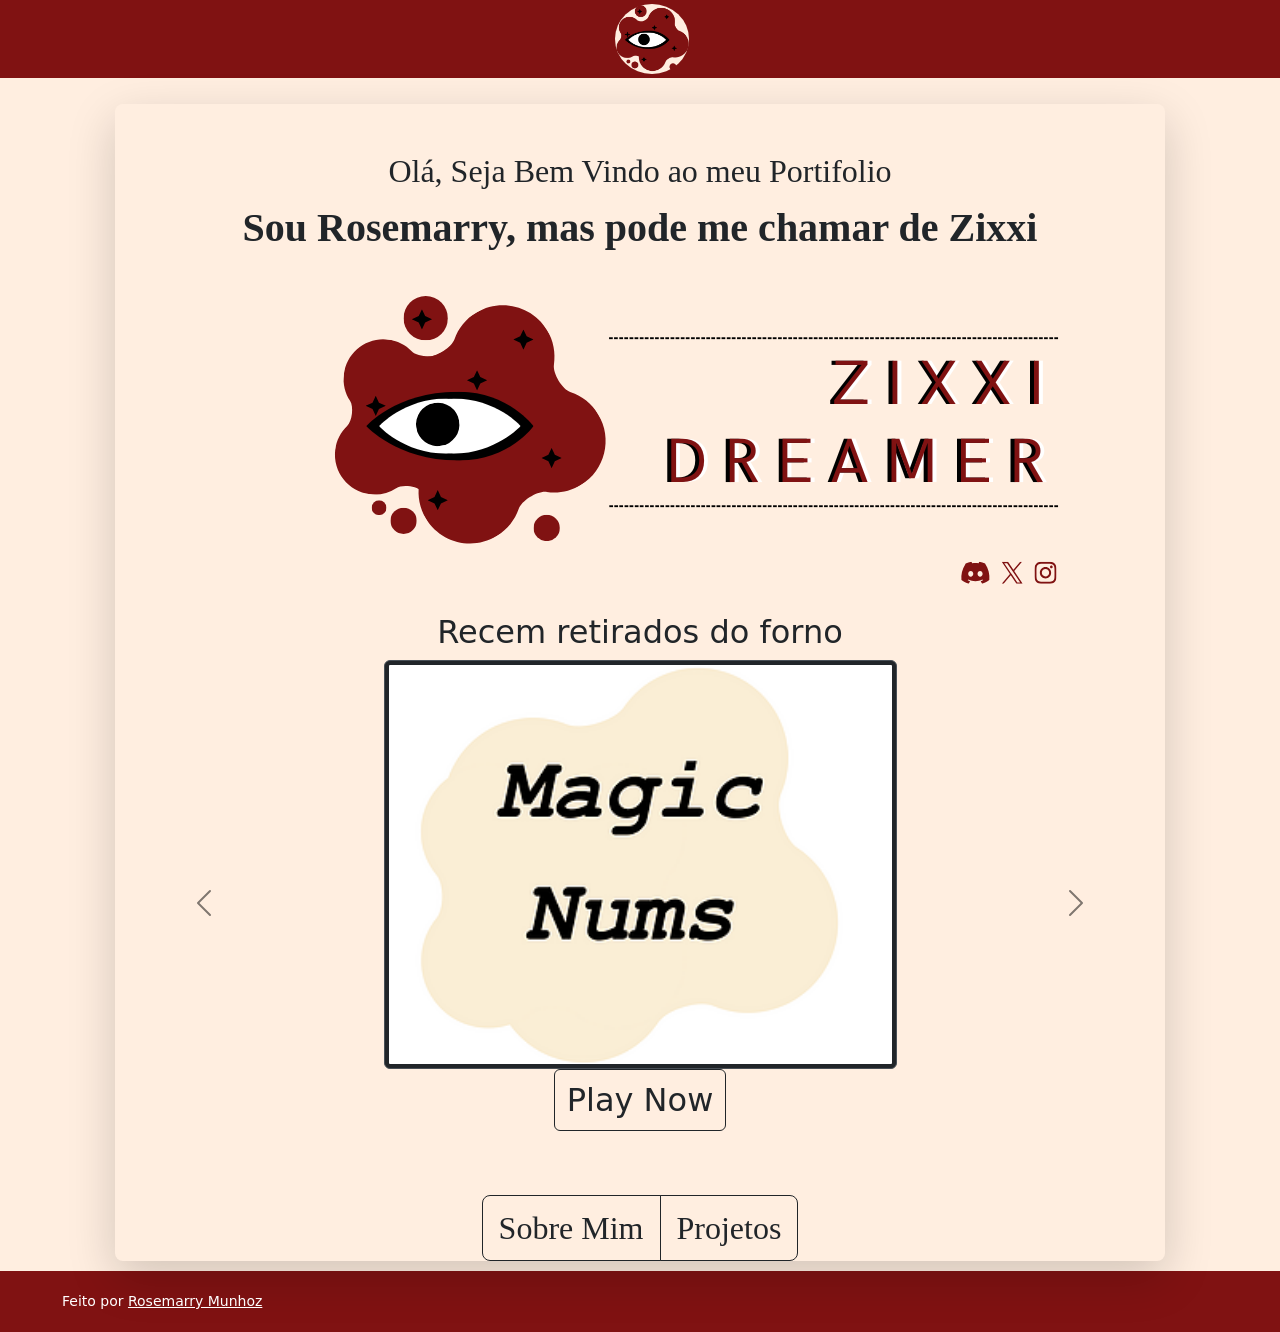
==== index.html @ f3fefdc5 "deleted:    Public/home.html #	modified:   index.html #	renamed:    Public/projetos.html -> projetos" ====
<!doctype html>
<html lang="pt-br">
  <head>
    <!-- metadados -->
    <meta charset="UTF-8" />
    <meta name="viewport" content="width=device-width, initial-scale=1.0" />
    <meta
      name="description"
      content="Portifolio Desenvolvedora e Analista de sistemas, especializada em desenvolvimento de jogos, godot e gamemaker"
    />
    <meta name="author" content="Rosemarry/Zixxi Products" />

    <meta property="og:title" content="Portifolio Rosemarry/Zixxi" />
    <meta
      property="og:description"
      content="Esse é o meu portifolio, conheça meus projetos e minhas habilidades"
    />
    <meta property="og:type" content="website" />

    <!-- links -->
    <link
      href="https://cdn.jsdelivr.net/npm/bootstrap@5.3.8/dist/css/bootstrap.min.css"
      rel="stylesheet"
      integrity="sha384-sRIl4kxILFvY47J16cr9ZwB07vP4J8+LH7qKQnuqkuIAvNWLzeN8tE5YBujZqJLB"
      crossorigin="anonymous"
    />
    <link rel="preconnect" href="https://fonts.googleapis.com" />
    <link rel="stylesheet" href="/Sass/Css/main.css" />
    <link rel="shortcut icon" href="/assets/logo.svg" type="image/x-icon" />

    <!-- title -->
    <title>Portfolio</title>
  </head>
  <body class="container-fluid">
    <header class="row p-1">
      <nav class="text-center">
        <img
          src="/Assets/logo-portifolio.png"
          alt="logo do portifolio em forma de uma lua"
          class="i-sm ms-4 rounded-circle"
        />
      </nav>
    </header>

    <main class="row " data-bs-theme="dark">
      <div class="col-1"></div>
      <div class="col-10 shadow-lg rounded-3 pt-5 mt-3 text-center box">
        <h1 class="playwrite-gb-j fs-2">
          Olá, Seja Bem Vindo ao meu Portifolio
        </h1>

        <p class="playwrite-gb-j fs-1 fw-bold">
          Sou Rosemarry, mas pode me chamar de Zixxi
        </p>

        <img
          src="..\Assets\banner.png"
          alt=""
          class="mx-auto d-block img-fluid"
        />

        <br />

        <h2>Recem retirados do forno</h2>
        <div
          id="carouselExampleInterval"
          class="carousel slide "
          data-bs-ride="carousel"
        >


          <div class="carousel-inner carousel-dark">

            <div class="carousel-item active" data-bs-interval="10000">
              <img src="..\Assets\MagicNums.png" class="d-block w-50 img-thumbnail mx-auto d-block" alt="..." />
              <p><a href="https://zixxi-the-dreamer.itch.io/magic-nums" class="btn btn-outline-dark fs-2">Play Now</a></p>
            </div>


            <div class="carousel-item" data-bs-interval="2000">
              <img src="..\Assets\LuzesConhecimento.png" class="d-block w-50 img-thumbnail mx-auto d-block" alt="..." />
              <p><a href="https://zixxi-the-dreamer.itch.io/luzes-do-conhecimento-alphaxd" class="btn btn-outline-dark fs-2">Play Now</a></p>
            </div>
          </div>


          <button
            class="carousel-control-prev"
            type="button"
            data-bs-target="#carouselExampleInterval"
            data-bs-slide="prev"
          >
            <span class="carousel-control-prev-icon" aria-hidden="true"></span>
            <span class="visually-hidden">Previous</span>
          </button>

          <button
            class="carousel-control-next"
            type="button"
            data-bs-target="#carouselExampleInterval"
            data-bs-slide="next"
          >
            <span class="carousel-control-next-icon" aria-hidden="true"></span>
            <span class="visually-hidden">Next</span>
          </button>

        </div>

        <br>
        <br>

        <div
          class="btn-group playwrite-gb-j btn-group-lg"
          role="group"
          aria-label="Basic example"
        >
          <a href="sobre.html" class="btn btn-outline-dark fs-2">Sobre Mim</a>
          <a href="projetos.html" class="btn btn-outline-dark fs-2">Projetos</a>
        </div>

      </div>
      <div class="col-1"></div>
    </main>

    <footer class="row">
      <small class="text-white"
        >Feito por <a href="#" class="text-white">Rosemarry Munhoz</a></small
      >
    </footer>
    <script
      src="https://cdn.jsdelivr.net/npm/bootstrap@5.3.8/dist/js/bootstrap.bundle.min.js"
      integrity="sha384-FKyoEForCGlyvwx9Hj09JcYn3nv7wiPVlz7YYwJrWVcXK/BmnVDxM+D2scQbITxI"
      crossorigin="anonymous"
    ></script>
  </body>
</html>
---- Sass/Css/main.css ----
@charset "UTF-8";
/* classes de imagem */
.i-sm {
  height: 70px;
}

/* classes de centralização de imagens */
.float-l {
  float: left;
}

.float-r {
  float: right;
}

.playwrite-gb-j {
  font-family: "Playwrite GB J", cursive;
  font-optical-sizing: auto;
  font-weight: 100;
  font-style: normal;
}

header {
  background-color: #801212;
  height: fit-content;
  padding: 15px 25px;
}

main {
  padding: 10px;
  height: fit-content;
  min-height: 95vh;
  background-color: #FFEEE0;
  background-attachment: fixed;
}

footer {
  background-color: #801212;
  padding: 20px 50px;
  height: fit-content;
}

@media (max-width: 900px) {
  main {
    min-height: 100vh;
    height: fit-content;
  }
  .box {
    padding-right: 30px;
  }
}
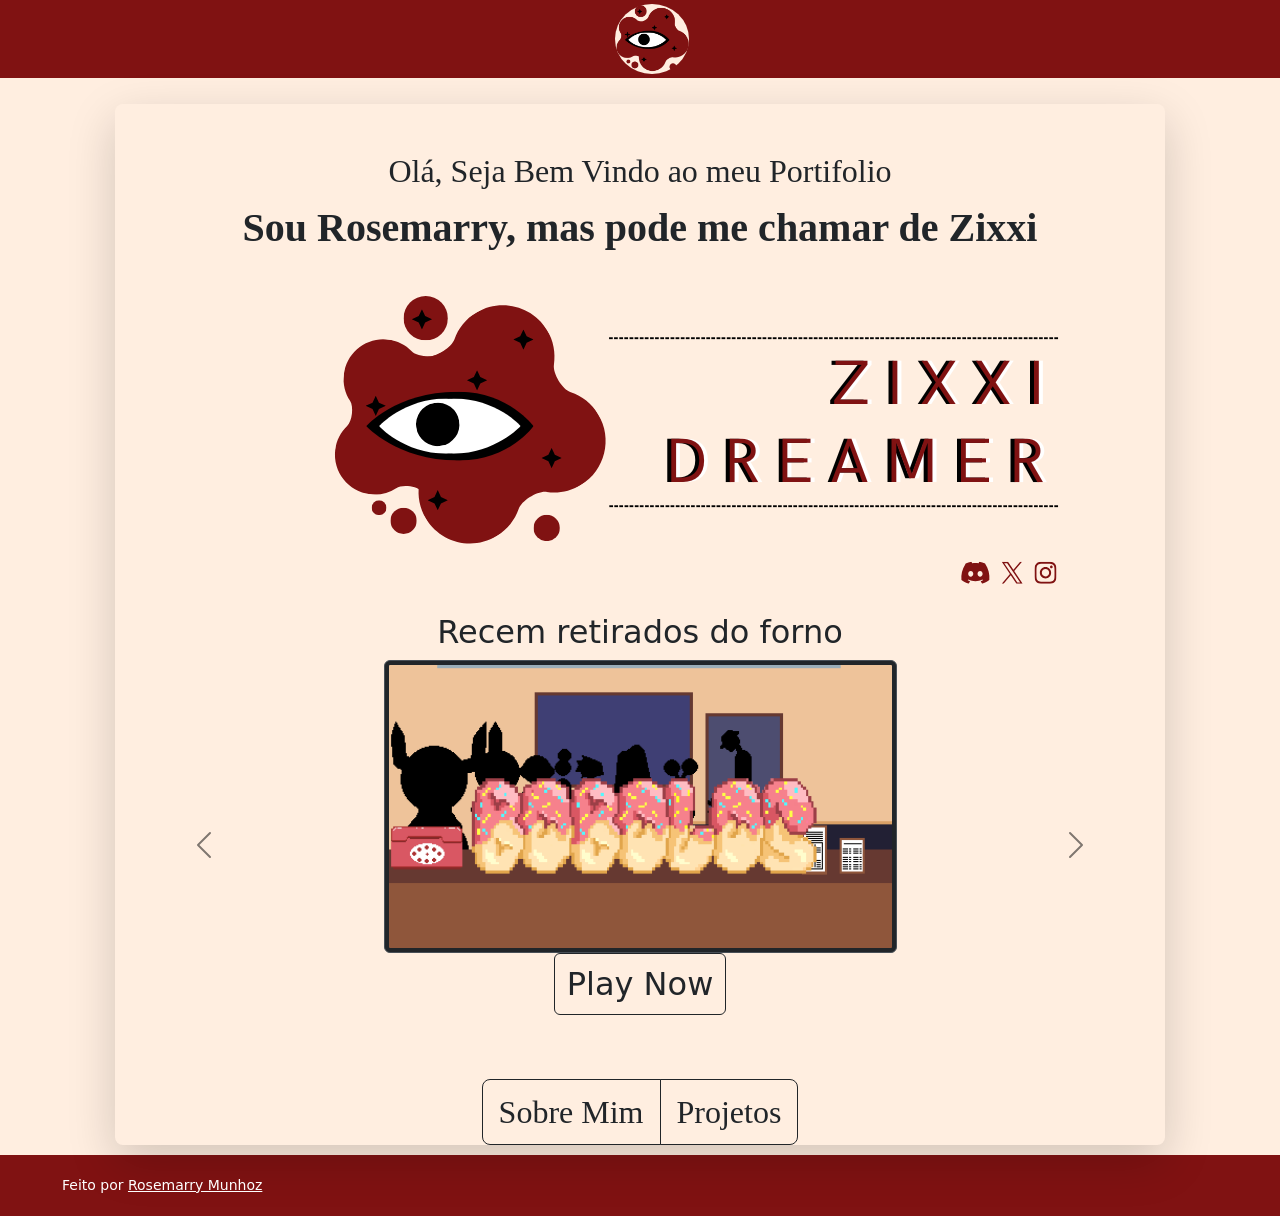
==== commit c326686a: "add projeto bobolos" ====
--- a/index.html
+++ b/index.html
@@ -25,8 +25,8 @@
       crossorigin="anonymous"
     />
     <link rel="preconnect" href="https://fonts.googleapis.com" />
-    <link rel="stylesheet" href="/Sass/Css/main.css" />
-    <link rel="shortcut icon" href="/assets/logo.svg" type="image/x-icon" />
+    <link rel="stylesheet" href="Sass/Css/main.css" />
+    <link rel="shortcut icon" href="Assets/logo.svg" type="image/x-icon" />
 
     <!-- title -->
     <title>Portfolio</title>
@@ -35,7 +35,7 @@
     <header class="row p-1">
       <nav class="text-center">
         <img
-          src="/Assets/logo-portifolio.png"
+          src="Assets/logo-portifolio.png"
           alt="logo do portifolio em forma de uma lua"
           class="i-sm ms-4 rounded-circle"
         />
@@ -54,7 +54,7 @@
         </p>
 
         <img
-          src="..\Assets\banner.png"
+          src="Assets\banner.png"
           alt=""
           class="mx-auto d-block img-fluid"
         />
@@ -72,13 +72,18 @@
           <div class="carousel-inner carousel-dark">
 
             <div class="carousel-item active" data-bs-interval="10000">
-              <img src="..\Assets\MagicNums.png" class="d-block w-50 img-thumbnail mx-auto d-block" alt="..." />
+              <img src="Assets/banner169.png" class="d-block w-50 img-thumbnail mx-auto d-block" alt="..." />
+              <p><a href="https://zixxi-the-dreamer.itch.io/bobolos" class="btn btn-outline-dark fs-2">Play Now</a></p>
+            </div>
+
+            <div class="carousel-item" data-bs-interval="10000">
+              <img src="Assets\MagicNums.png" class="d-block w-50 img-thumbnail mx-auto d-block" alt="..." />
               <p><a href="https://zixxi-the-dreamer.itch.io/magic-nums" class="btn btn-outline-dark fs-2">Play Now</a></p>
             </div>
 
 
             <div class="carousel-item" data-bs-interval="2000">
-              <img src="..\Assets\LuzesConhecimento.png" class="d-block w-50 img-thumbnail mx-auto d-block" alt="..." />
+              <img src="Assets\LuzesConhecimento.png" class="d-block w-50 img-thumbnail mx-auto d-block" alt="..." />
               <p><a href="https://zixxi-the-dreamer.itch.io/luzes-do-conhecimento-alphaxd" class="btn btn-outline-dark fs-2">Play Now</a></p>
             </div>
           </div>
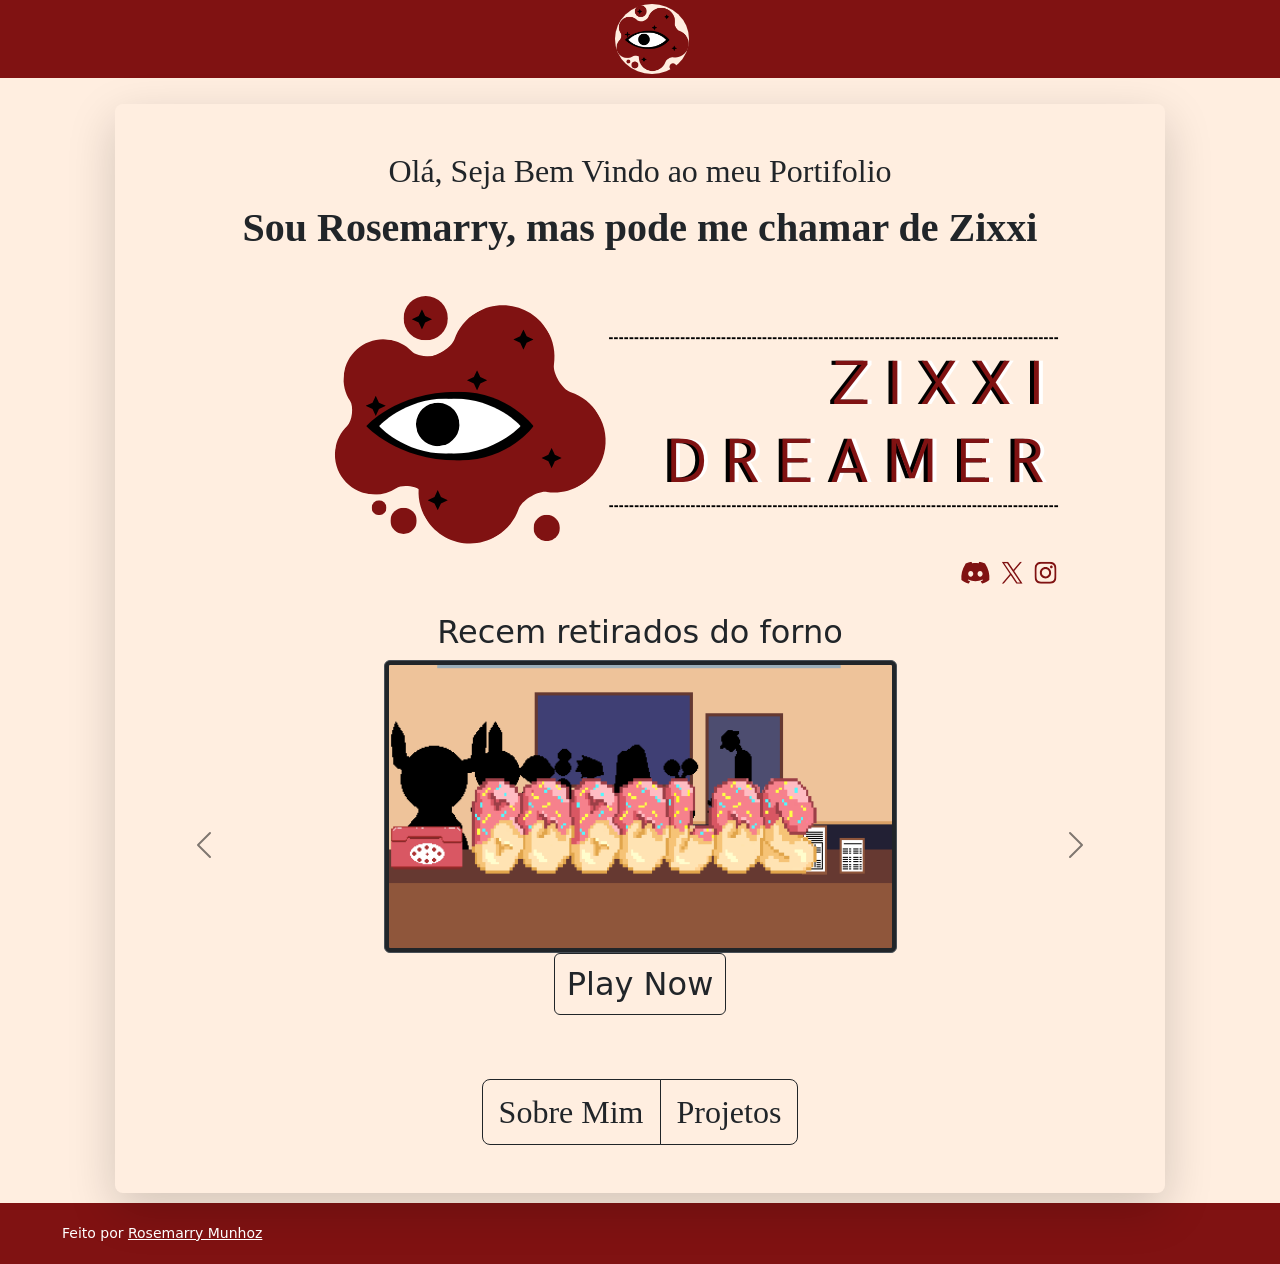
==== commit 5789b540: "fix: buttons interpages" ====
--- a/index.html
+++ b/index.html
@@ -115,7 +115,7 @@
         <br>
 
         <div
-          class="btn-group playwrite-gb-j btn-group-lg"
+          class="btn-group playwrite-gb-j btn-group-lg mb-5"
           role="group"
           aria-label="Basic example"
         >
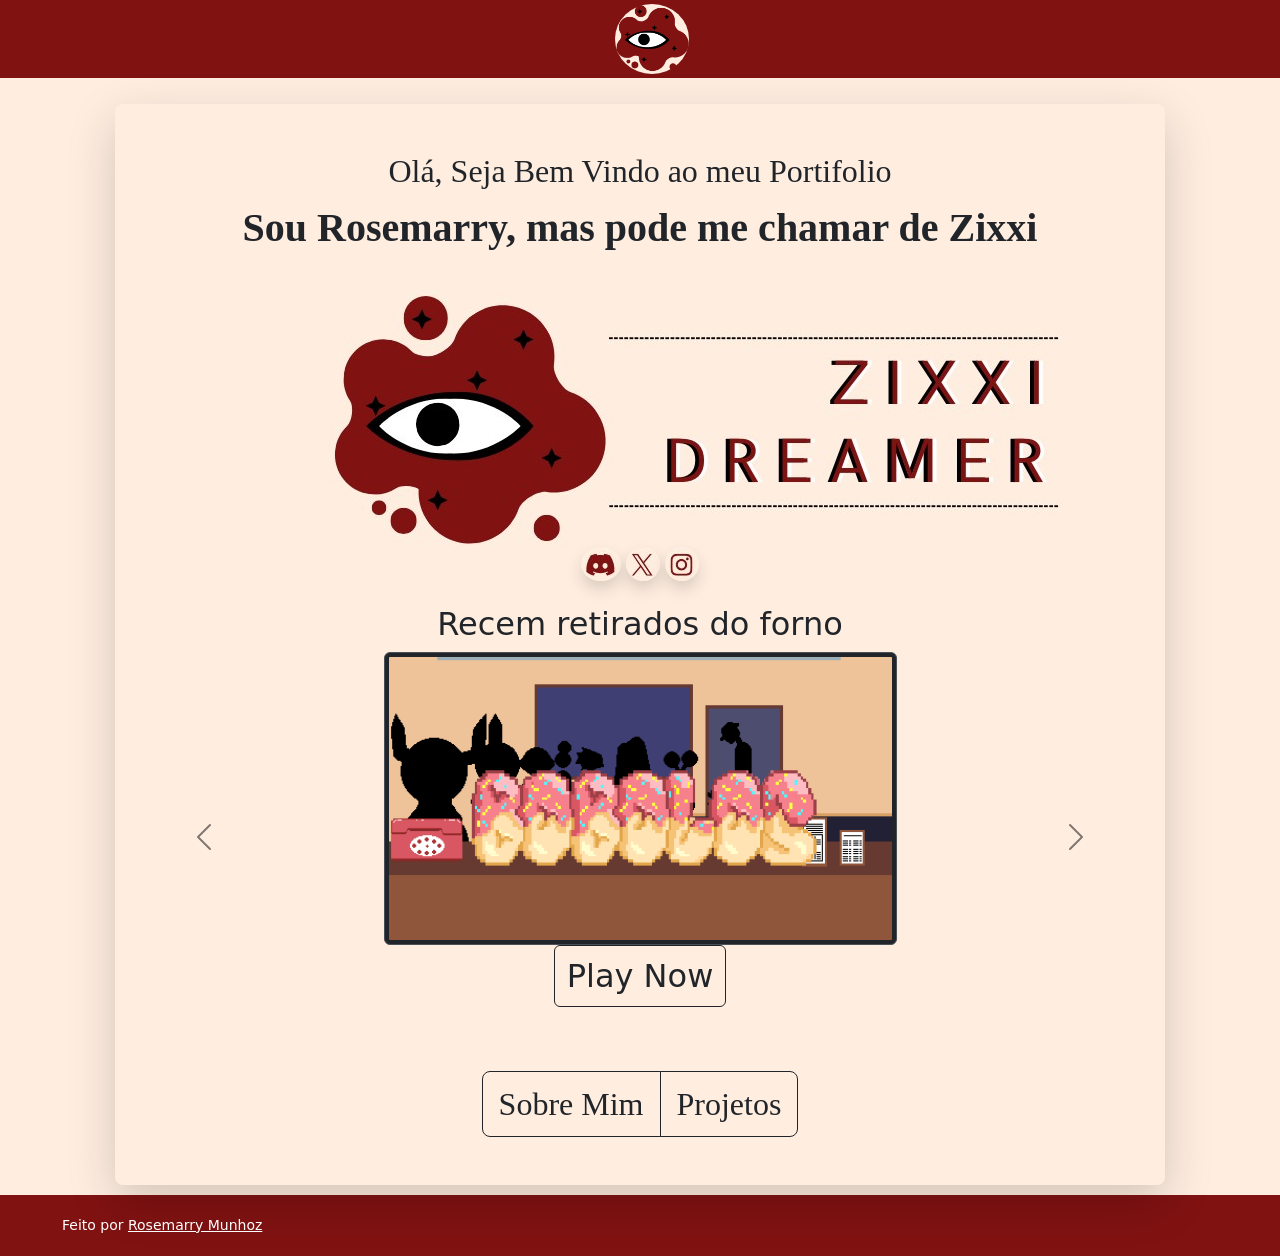
==== commit d9465d90: "fix: about page and homepage links" ====
--- a/index.html
+++ b/index.html
@@ -42,7 +42,7 @@
       </nav>
     </header>
 
-    <main class="row " data-bs-theme="dark">
+    <main class="row" data-bs-theme="dark">
       <div class="col-1"></div>
       <div class="col-10 shadow-lg rounded-3 pt-5 mt-3 text-center box">
         <h1 class="playwrite-gb-j fs-2">
@@ -54,40 +54,85 @@
         </p>
 
         <img
-          src="Assets\banner.png"
+          src="Assets\banner-new.jpg"
           alt=""
           class="mx-auto d-block img-fluid"
         />
+        <div class="img-fluid">
+          <a href="https://discord.com/users/1220400551569653886"
+            ><img
+              src="Assets/icon-disc.jpg"
+              class="rounded-circle shadow"
+              alt="icone com link para discord"
+          /></a>
+          <a href="https://x.com/Zixxy_Dreamer"
+            ><img
+              src="Assets/icon-x.jpg"
+              class="rounded-circle shadow"
+              alt="icone com link para twitter"
+          /></a>
+          <a href="https://www.instagram.com/dreamer_zixxi/"
+            ><img
+              src="Assets/icons-link.jpg"
+              class="rounded-circle shadow"
+              alt="icone com link para instagram"
+          /></a>
+        </div>
 
         <br />
 
         <h2>Recem retirados do forno</h2>
         <div
           id="carouselExampleInterval"
-          class="carousel slide "
+          class="carousel slide"
           data-bs-ride="carousel"
         >
-
-
           <div class="carousel-inner carousel-dark">
-
             <div class="carousel-item active" data-bs-interval="10000">
-              <img src="Assets/banner169.png" class="d-block w-50 img-thumbnail mx-auto d-block" alt="..." />
-              <p><a href="https://zixxi-the-dreamer.itch.io/bobolos" class="btn btn-outline-dark fs-2">Play Now</a></p>
+              <img
+                src="Assets/banner169.png"
+                class="d-block w-50 img-thumbnail mx-auto d-block"
+                alt="..."
+              />
+              <p>
+                <a
+                  href="https://zixxi-the-dreamer.itch.io/bobolos"
+                  class="btn btn-outline-dark fs-2"
+                  >Play Now</a
+                >
+              </p>
             </div>
 
             <div class="carousel-item" data-bs-interval="10000">
-              <img src="Assets\MagicNums.png" class="d-block w-50 img-thumbnail mx-auto d-block" alt="..." />
-              <p><a href="https://zixxi-the-dreamer.itch.io/magic-nums" class="btn btn-outline-dark fs-2">Play Now</a></p>
+              <img
+                src="Assets\MagicNums.png"
+                class="d-block w-50 img-thumbnail mx-auto d-block"
+                alt="..."
+              />
+              <p>
+                <a
+                  href="https://zixxi-the-dreamer.itch.io/magic-nums"
+                  class="btn btn-outline-dark fs-2"
+                  >Play Now</a
+                >
+              </p>
             </div>
 
-
             <div class="carousel-item" data-bs-interval="2000">
-              <img src="Assets\LuzesConhecimento.png" class="d-block w-50 img-thumbnail mx-auto d-block" alt="..." />
-              <p><a href="https://zixxi-the-dreamer.itch.io/luzes-do-conhecimento-alphaxd" class="btn btn-outline-dark fs-2">Play Now</a></p>
+              <img
+                src="Assets\LuzesConhecimento.png"
+                class="d-block w-50 img-thumbnail mx-auto d-block"
+                alt="..."
+              />
+              <p>
+                <a
+                  href="https://zixxi-the-dreamer.itch.io/luzes-do-conhecimento-alphaxd"
+                  class="btn btn-outline-dark fs-2"
+                  >Play Now</a
+                >
+              </p>
             </div>
           </div>
-
 
           <button
             class="carousel-control-prev"
@@ -108,11 +153,10 @@
             <span class="carousel-control-next-icon" aria-hidden="true"></span>
             <span class="visually-hidden">Next</span>
           </button>
-
         </div>
 
-        <br>
-        <br>
+        <br />
+        <br />
 
         <div
           class="btn-group playwrite-gb-j btn-group-lg mb-5"
@@ -122,7 +166,6 @@
           <a href="sobre.html" class="btn btn-outline-dark fs-2">Sobre Mim</a>
           <a href="projetos.html" class="btn btn-outline-dark fs-2">Projetos</a>
         </div>
-
       </div>
       <div class="col-1"></div>
     </main>
